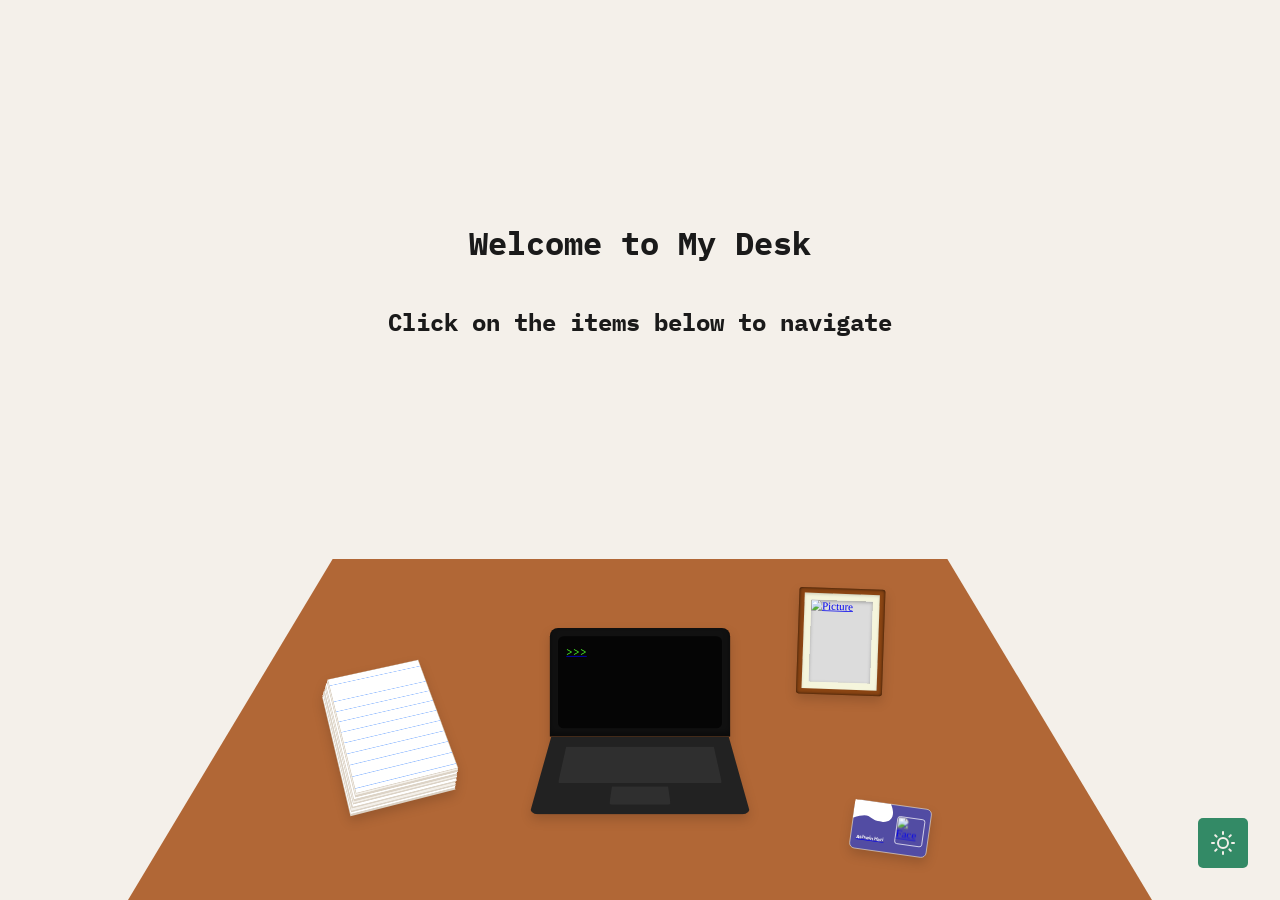
==== index.html @ 0161286c "made homepage" ====
<!DOCTYPE html>
<html lang="en">
<head>
    <meta charset="UTF-8">
    <meta name="viewport" content="width=device-width, initial-scale=1">
    <title>Ashwin Hari</title>
    <link rel="stylesheet" href="styles.css">
    <script src="script.js" defer></script>
</head>
<body>
    <header>
        <h1>Welcome to My Desk</h1>
        <h2>Click on the items below to navigate</h2>
    </header>
    <main class="desk">
        <nav class="desk-top">
            <div class="desk-item item-photos">
                <a class="photos-model" href="./about.html" aria-label="About">
                    <div class="frame-outer">
                        <div class="frame-inner">
                            <div class="frame-content">
                                <img src="/images/frame.jpg" alt="Picture">
                            </div>
                        </div>
                    </div>
                </a>
            </div>
            <div class="desk-item item-laptop">
                <a class="laptop-model" href="./projects.html" aria-label="Projects">
                    <div class="lid">
                        <div class="screen">
                            <span id="onscreen-text">>>></span>
                        </div>
                    </div>
                    <div class="base">
                        <div class="keyboard"></div>
                        <div class="trackpad"></div>
                    </div>
                </a>
            </div>
            <div class="desk-item item-papers">
                <a class="papers-model" href="./research.html" aria-label="Research">
                    <div class="top-page"></div>
                </a>
            </div>
            <div class="desk-item item-idcard">
                <a class="idcard-model" href="./contact.html" aria-label="Contact">
                    <div class="card-background">
                        <div class="card-photo">
                            <img src="/images/pfp.jpg" alt="Face">
                        </div>
                        <div class="card-name">
                            Ashwin Hari
                        </div>
                    </div>
                </a>
            </div>
        </nav>
    </main>
    <div class="theme-toggle">
        <button class="theme-toggle-button" aria-label="Toggle dark/light mode">
            <svg class="theme-icon icon-sun" xmlns="http://www.w3.org/2000/svg" width="24" height="24" viewBox="0 0 24 24" fill="none" stroke="currentColor" stroke-width="2" stroke-linecap="round" stroke-linejoin="round" aria-hidden="True">
                <circle cx="12" cy="12" r="5"></circle>
                <line x1="12" y1="1" x2="12" y2="3"></line>
                <line x1="12" y1="21" x2="12" y2="23"></line>
                <line x1="4.22" y1="4.22" x2="5.64" y2="5.64"></line>
                <line x1="18.36" y1="18.36" x2="19.78" y2="19.78"></line>
                <line x1="1" y1="12" x2="3" y2="12"></line>
                <line x1="21" y1="12" x2="23" y2="12"></line>
                <line x1="4.22" y1="19.78" x2="5.64" y2="18.36"></line>
                <line x1="18.36" y1="5.64" x2="19.78" y2="4.22"></line>
            </svg>
            <svg class="theme-icon icon-moon" xmlns="http://www.w3.org/2000/svg" width="24" height="24" viewBox="0 0 24 24" fill="none" stroke="currentColor" stroke-width="2" stroke-linecap="round" stroke-linejoin="round" aria-hidden="True">
                <path d="M21 12.79A9 9 0 1 1 11.21 3 7 7 0 0 0 21 12.79z"></path>
            </svg>
        </button>
    </div>
</body>
</html>
---- styles.css ----
@import url('https://fonts.googleapis.com/css2?family=Inter');
@import url('https://fonts.googleapis.com/css2?family=IBM+Plex+Mono');

:root {
    /* fonts */
    --font-heading: 'IBM Plex Mono', monospace;
    --font-body: 'Inter', system-ui, sans-serif;

    /* font sizes */
    --text-3xs: 0.42rem;
    --text-sm: 0.875rem;
    --text-screen: 0.975rem;
    --text-base: 1rem;
    --text-md: 1.25rem;
    --text-lg: 1.5rem;
    --text-xl: 2rem;

    /* semantic border radii */
    --radius-sm: 0.25rem;
    --radius-md: 0.5rem;
    --radius-lg: 0.75rem;

    /* standard spacing */
    --space-xs: 0.25rem;
    --space-sm: 0.5rem;
    --space-md: 0.75rem;
    --space-lg: 1rem;
    --space-xl: 1.5rem;
    --space-2xl: 2rem;
    --space-3xl: 3rem;

    /* light colors */
    --color-bg-base: #f4f0ea;
    --color-bg-surface: #ffffff;
    --color-text-main: #1a1a1a;
    --color-text-muted: #6b6560;
    --color-accent: #338a66;
    --color-border: #dcd3c6;
    --color-shadow-transparent: transparent;
    --color-shadow-light: rgba(0, 0, 0, 0.15);
    --color-shadow: rgba(0, 0, 0, 0.25);
    --color-shadow-heavy: rgba(0, 0, 0, 0.4);
    --color-shadow-inset: rgba(0, 0, 0, 0.8);

    /* model colors */
    --color-photos-frame-outer: #8b4513;
    --color-photos-frame-inner: #f5f5dc;
    --color-photos-frame-content: #dcdcdc;

    --color-laptop-lid: #111111;
    --color-laptop-screen-bg: #050505;
    --color-laptop-screen-text: #4af626;
    --color-laptop-base: #222222;
    --color-laptop-keyboard: #444444;
    --color-laptop-trackpad: #444444;

    --color-papers-page-bg: #ffffff;
    --color-papers-page-lines: #a0c4ff;
    --color-papers-stack-edge-1: #f4f0ea;
    --color-papers-stack-edge-2: #dcd3c6;

    --color-idcard-background: #524ca3;
    --color-idcard-border: #dcd3c6;
    --color-idcard-corner: #ffffff;
    --color-idcard-photo-border: #ffffff;
    --color-idcard-text: #ffffff;

    /* other colors */
    --color-desk: #b16736;
}

/* dark theme */
[data-theme="dark"] {
    --color-bg-base: #121212;
    --color-bg-surface: #1e1e1e;
    --color-text-main: #e0e0e0;
    --color-text-muted: #a0a0a0;
    --color-accent: #235c44;
    --color-border: #333333;
    --color-shadow-transparent: transparent;
    --color-shadow-light: rgba(0, 0, 0, 0.3);
    --color-shadow: rgba(0, 0, 0, 0.5);
    --color-shadow-heavy: rgba(0, 0, 0, 0.65);
    --color-shadow-inset: rgba(0, 0, 0, 0.95);
}

html, body {
    overflow-x: hidden;
    width: 100%;
    max-width: 100vw;
}

body {
    display: flex;
    flex-direction: column;
    align-self: center;
    justify-self: center;
    align-items: center;
    background-color: var(--color-bg-base);
    color: var(--color-text-main);
    transition: background-color 400ms ease, color 400ms ease;
    margin: 0;
    min-height: 100vh;
}

@keyframes textAppear {
    0% { opacity: 0; transform: translateY(20px) scale(0.95); text-shadow: 0 0px 0px var(--color-shadow-transparent); }
    100% { opacity: 1; transform: translateY(0) scale(1); text-shadow: 0 15px 25px var(--color-shadow); }
}

header {
    display: flex;
    flex-direction: column;
    align-items: center;
    font-family: var(--font-heading);
    margin: auto 0;
    animation: textAppear 1.2s cubic-bezier(0.2, 0.8, 0.2, 1) 0.5s backwards;
}

h1 {
    font-size: var(--text-xl);
}

h2 {
    font-size: var(--text-lg);
}

@keyframes deskSlideUp {
    0% {
        clip-path: polygon(20% 100%, 80% 100%,  100% 100%, 0% 100%);
    }
    100% {
        clip-path: polygon(20% 0%, 80% 0%, 100% 100%, 0% 100%);
    }
}

.desk {
    width: 80vw;
    max-width: 1400px;
    aspect-ratio: 3 / 1;
    position: relative;
    margin: 0 auto;
    animation: deskSlideUp 1s cubic-bezier(0.25, 1, 0.5, 1) both;
}

.desk-top {
    position: absolute;
    top: 0;
    left: 0;
    width: 1500px;
    height: 500px;
    box-sizing: border-box;
    transform-origin: top left;
    transform: scale(var(--desk-scale, 1));
    background-color: var(--color-desk);
    padding: var(--space-xl);
    display: grid;
    grid-template-columns: repeat(10, minmax(0, 1fr));
    grid-template-rows: minmax(0, 0.1fr) minmax(0, 0.2fr) minmax(0, 0.3fr) minmax(0, 0.4fr);
    gap: var(--space-lg);
}

@keyframes dropIn {
    0% {
        opacity: 0;
        transform: translateY(-50px) scale(1.2); 
    }
    100% {
        opacity: 1;
        transform: translateY(0) scale(1);
    }
}

.desk-item {
    text-decoration: none;
    display: flex;
    justify-content: center;
    align-items: center;
    position: relative;
    filter: drop-shadow(0 8px 8px var(--color-shadow-light));
    transition: filter 0.5s cubic-bezier(0.34, 1.56, 0.64, 1), transform 0.5s cubic-bezier(0.34, 1.56, 0.64, 1);
    animation: dropIn 0.8s cubic-bezier(0.25, 1, 0.5, 1) backwards;
}

.desk-item:hover,
.desk-item:focus-within {  
    transform: translateY(-15px);
    filter: drop-shadow(0 25px 20px var(--color-shadow));
}

/* grid placement */

.item-photos { 
    animation-delay: 1.5s;
    grid-row: 2 / span 1;
    grid-column: 7 / span 2;
    z-index: 10;
}
.item-laptop { animation-delay: 1.65s;
    grid-row: 3 / span 1;
    grid-column: 5 / span 2;
    z-index: 30;
}
.item-papers { animation-delay: 1.8s;
    grid-row: 3 / span 1;
    grid-column: 3 / span 1;
    z-index: 20;
}
.item-idcard { animation-delay: 1.95s;
    grid-row: 4 / span 1;
    grid-column: 8 / span 1;
    z-index: 40;
}

/* photos model */

.photos-model {
    transform: rotate(2deg);
}

.photos-model .frame-outer {
    width: 110px;
    height: 140px;
    background-color: var(--color-photos-frame-outer);
    padding: var(--space-sm);
    border-radius: var(--radius-sm);
    box-shadow: inset 0 0 5px var(--color-shadow-inset);
}

.photos-model .frame-inner {
    width: 100%;
    height: 100%;
    background-color: var(--color-photos-frame-inner);
    padding: 10px;
    box-sizing: border-box;
    box-shadow: inset 0 2px 4px var(--color-shadow-light);
}

.photos-model .frame-content {
    width: 100%;
    height: 100%;
    background-color: var(--color-photos-frame-content);
    overflow: hidden;
    box-shadow: inset 0 2px 5px var(--color-shadow);
}

.photos-model .frame-content img {
    width: 100%;
    height: 100%;
    object-fit: cover;
    display: block;
}

/* laptop model */

.laptop-model {
    display: flex;
    flex-direction: column;
    align-items: center;
}

.laptop-model .lid {
    width: 240px;
    height: 135px;
    background-color: var(--color-laptop-lid);
    border-radius: var(--radius-lg) var(--radius-lg) 0 0;
    padding: var(--space-md);
    box-shadow: inset 0 -6px 9px var(--color-shadow-heavy);
}

.laptop-model .screen {
    width: 100%;
    height: 100%;
    background-color: var(--color-laptop-screen-bg);
    border-radius: var(--radius-md);
    padding: var(--space-md);
    box-sizing: border-box;
    font-family: var(--font-heading);
    font-size: var(--text-screen);
    color: var(--color-laptop-screen-text);
}

.laptop-model .base {
    width: 300px;
    height: 90px;
    background-color: var(--color-laptop-base);
    border-radius: 0 0 var(--radius-lg) var(--radius-lg);
    clip-path: polygon(var(--space-2xl) 0, calc(100% - var(--space-2xl)) 0, 100% 100%, 0 100%);
    display: flex;
    align-items: center;
    justify-content: center;
    flex-direction: column;
    gap: 5%;
    padding: var(--space-md);
}

.laptop-model .keyboard {
    width: 80%;
    height: 60%;
    background-color: var(--color-laptop-keyboard);
    clip-path: polygon(var(--space-md) 0, calc(100% - var(--space-md)) 0, 100% 100%, 0 100%);
    border-radius: var(--radius-sm);
    opacity: 0.4;
}

.laptop-model .trackpad {
    width: 30%;
    height: 30%;
    background-color: var(--color-laptop-trackpad);
    clip-path: polygon(var(--space-xs) 0, calc(100% - var(--space-xs)) 0, 100% 100%, 0 100%);
    border-radius: var(--radius-sm);
    opacity: 0.4;
}

/* papers model */

.papers-model {
    transform: perspective(720px) rotateX(30deg) rotateZ(-15deg);
}

.papers-model .top-page {
    width: 144px;
    height: 192px;
    background-color: var(--color-papers-page-bg);
    border: 1px solid var(--color-papers-stack-edge-2);
    box-shadow: 
        -1px 2px 0 0 var(--color-papers-stack-edge-1),
        -2px 5px 0 0 var(--color-papers-stack-edge-2),
        -4px 7px 0 0 var(--color-papers-page-bg),
        -5px 10px 0 0 var(--color-papers-stack-edge-2),
        -6px 12px 0 0 var(--color-papers-stack-edge-1),
        -7px 14px 0 0 var(--color-papers-stack-edge-2),
        -8px 17px 0 0 var(--color-papers-page-bg),
        -10px 19px 0 0 var(--color-papers-stack-edge-2),
        -11px 22px 0 0 var(--color-papers-stack-edge-1),
        -12px 24px 0 0 var(--color-papers-stack-edge-2),
        -13px 26px 0 0 var(--color-papers-page-bg),
        -14px 29px 0 0 var(--color-papers-stack-edge-2);
    background-image: repeating-linear-gradient(
        transparent,
        transparent 17px,
        var(--color-papers-page-lines) 17px,
        var(--color-papers-page-lines) 18px
    );
    background-position: 0 var(--space-xl);
}

/* id card model */

.idcard-model {
    transform: rotate(8deg);
}

.idcard-model .card-background {
    width: 112px;
    height: 70px;
    background-color: var(--color-idcard-background);
    border-radius: var(--radius-md);
    border: 1px solid var(--color-idcard-border);
    display: grid;
    grid-template-columns: 50% 50%;
    grid-template-rows: 50% 50%;
}

.idcard-model .card-background::before {
    content: '';
    position: absolute;
    top: 0;
    left: 0;
    width: 70px;
    height: 46px;
    background-color: var(--color-idcard-corner);
    clip-path: path('M0 0 L52.5 0 C63 17.5 56 28 42 28 C21 28 28 14 0 28 Z');
}

.idcard-model .card-photo {
    grid-column: 2 / 3;
    grid-row: 1 / 3; 
    display: flex;
    justify-content: center;
    align-items: center;
    z-index: 1; 
}

.idcard-model .card-photo img {
    width: 39px;
    height: 39px;
    border-radius: var(--radius-sm);
    border: 1px solid var(--color-idcard-photo-border);
}

.idcard-model .card-name {
    grid-column: 1 / 2;
    grid-row: 2 / 3; 
    display: flex;
    justify-content: center;
    align-items: center;
    font-family: var(--font-body);
    font-size: var(--text-3xs);
    text-decoration: none;
    font-weight: bold;
    color: var(--color-idcard-text);
    margin: 0;
    text-align: center; 
}

.theme-toggle {
    position: fixed;
    bottom: var(--space-2xl);
    right: var(--space-2xl);
    z-index: 100;
}

.theme-toggle-button {
    background-color: var(--color-accent);
    border: none;
    color: var(--color-bg-base);
    position: relative;
    height: 50px;
    width: 50px;
    border-radius: 5px;
    cursor: pointer;
    display: grid;
    place-items: center;
}

.theme-toggle-button:focus-visible,
.theme-toggle-button:hover {
    color: var(--color-bg-surface);
}

.theme-icon {
    grid-column: 1 / 2;
    grid-row: 1 / 2;
    transition: opacity 400ms ease;
}

.icon-sun {
    opacity: 1;
}

.icon-moon {
    opacity: 0;
}

[data-theme="dark"] .icon-sun {
    opacity: 0;
}

[data-theme="dark"] .icon-moon {
    opacity: 1;
}

@media (prefers-reduced-motion: reduce) {
    *, *::before, *::after {
        animation-duration: 0.01ms !important;
        animation-iteration-count: 1 !important;
        transition-duration: 0.01ms !important;
        scroll-behavior: auto !important;
    }
    .desk-item, header {
        opacity: 1;
    }
    .desk-item:hover,
    .desk-item:focus-within {  
        transform: translateZ(0);
    }
}

@media (max-width: 768px) {
    header {
        margin: var(--space-2xl) 0;
        padding: 0 var(--space-md);
        box-sizing: border-box;
        width: 100vw;
    }
    
    h1 {
        font-size: min(8vw, var(--text-xl));
        white-space: nowrap;
    }
    
    h2 {
        font-size: min(4.5vw, var(--text-lg));
        white-space: nowrap;
    }
    
    .desk {
        width: 100%;
        height: auto;
        margin-bottom: var(--space-3xl);
        animation: none;
    }
    
    .desk-top {
        position: static;
        width: 100%;
        height: auto;
        transform: none !important;
        display: flex;
        flex-direction: column;
        align-items: center;
        clip-path: none;
        padding: var(--space-3xl) var(--space-lg);
        gap: 80px;
    }
}
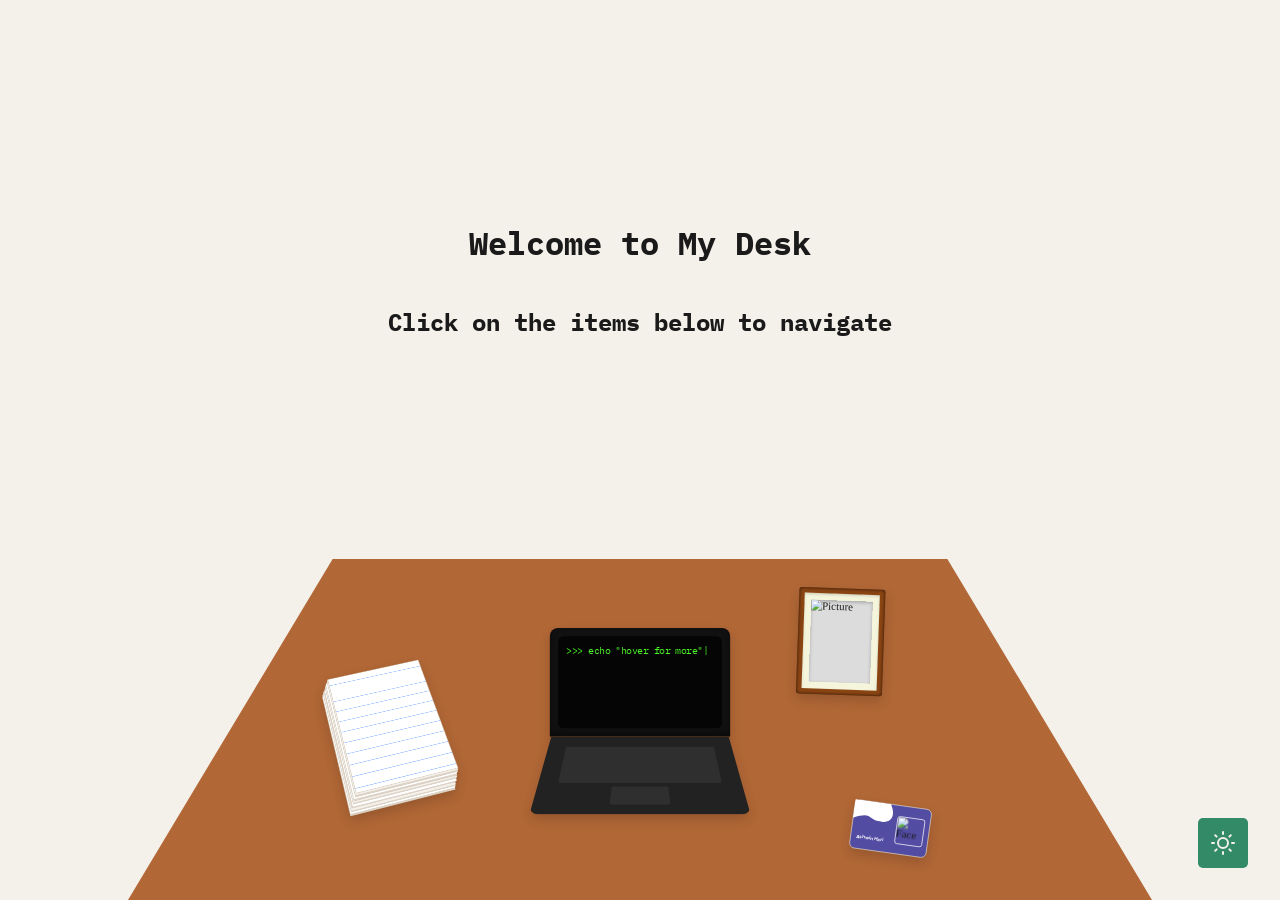
==== commit 265ee6da: "added typed text on laptop screen" ====
--- a/index.html
+++ b/index.html
@@ -29,7 +29,8 @@
                 <a class="laptop-model" href="./projects.html" aria-label="Projects">
                     <div class="lid">
                         <div class="screen">
-                            <span id="onscreen-text">>>></span>
+                            <span id="prompt">>>></span>
+                            <span id="onscreen-text"></span>
                         </div>
                     </div>
                     <div class="base">
--- a/styles.css
+++ b/styles.css
@@ -9,7 +9,6 @@
     /* font sizes */
     --text-3xs: 0.42rem;
     --text-sm: 0.875rem;
-    --text-screen: 0.975rem;
     --text-base: 1rem;
     --text-md: 1.25rem;
     --text-lg: 1.5rem;
@@ -182,6 +181,11 @@
     animation: dropIn 0.8s cubic-bezier(0.25, 1, 0.5, 1) backwards;
 }
 
+.desk-item a {
+    text-decoration: none;
+    color: inherit;
+}
+
 .desk-item:hover,
 .desk-item:focus-within {  
     transform: translateY(-15px);
@@ -276,8 +280,18 @@
     padding: var(--space-md);
     box-sizing: border-box;
     font-family: var(--font-heading);
-    font-size: var(--text-screen);
+    font-size: var(--text-sm);
     color: var(--color-laptop-screen-text);
+}
+
+.typing-cursor::after {
+    content: '|';
+    animation: blinkFade 1s step-end infinite;
+}
+
+@keyframes blinkFade {
+    0%, 100% { opacity: 1; }
+    50% { opacity: 0; }
 }
 
 .laptop-model .base {
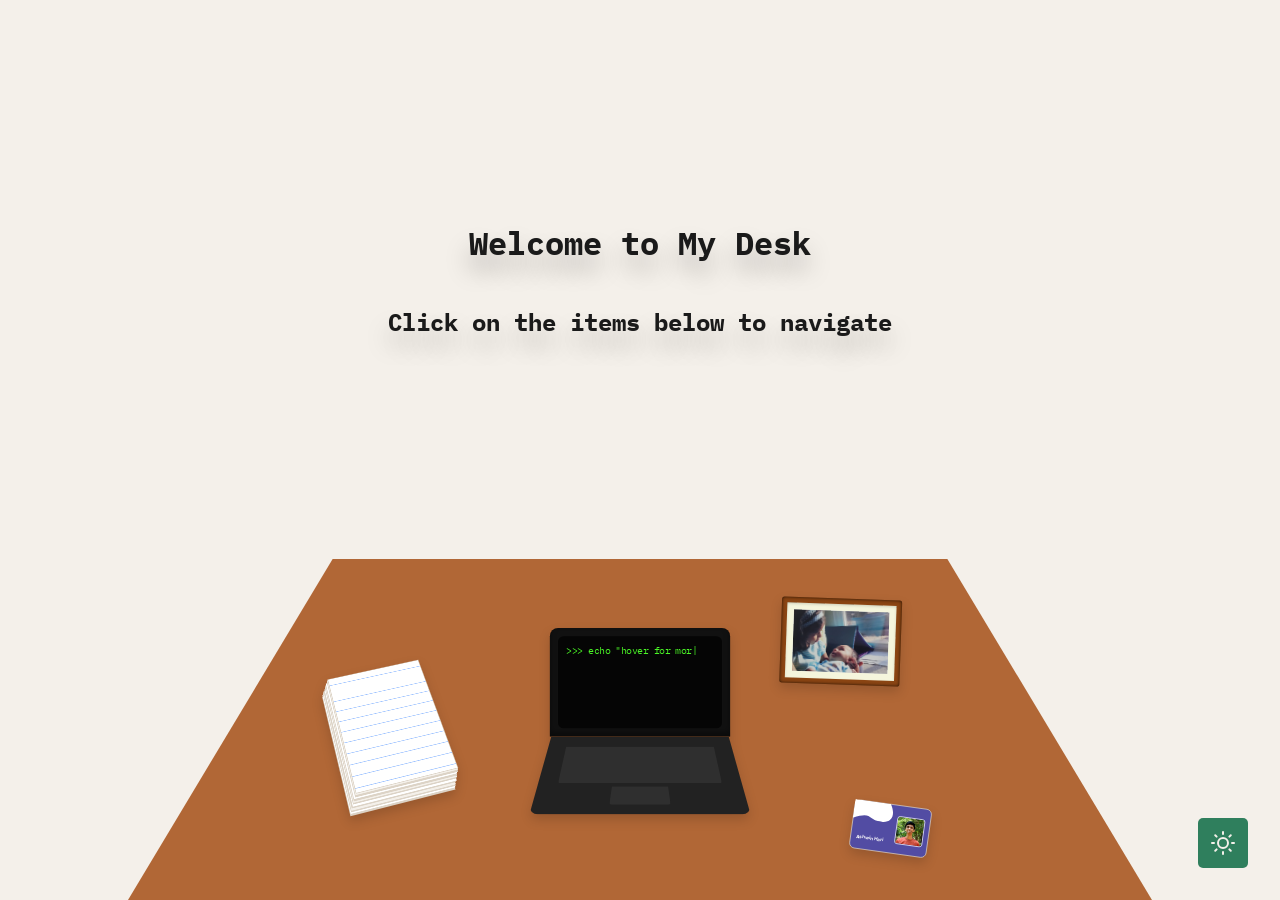
==== commit 28cb6e82: "renamed home.html to index.html" ====
--- a/index.html
+++ b/index.html
@@ -5,28 +5,30 @@
     <meta name="viewport" content="width=device-width, initial-scale=1">
     <title>Ashwin Hari</title>
     <link rel="stylesheet" href="styles.css">
-    <script src="script.js" defer></script>
+    <link rel="stylesheet" href="home.css">
+    <script src="theme.js"></script>
+    <script src="home.js" defer></script>
 </head>
 <body>
     <header>
         <h1>Welcome to My Desk</h1>
         <h2>Click on the items below to navigate</h2>
     </header>
-    <main class="desk">
-        <nav class="desk-top">
-            <div class="desk-item item-photos">
-                <a class="photos-model" href="./about.html" aria-label="About">
+    <main class="home-desk">
+        <nav class="home-desk-top">
+            <div class="home-desk-item home-item-photos">
+                <a class="home-photos-model" href="./about.html" aria-label="About">
                     <div class="frame-outer">
                         <div class="frame-inner">
                             <div class="frame-content">
-                                <img src="/images/frame.jpg" alt="Picture">
+                                <img src="./images/frame.jpg" alt="Family picture">
                             </div>
                         </div>
                     </div>
                 </a>
             </div>
-            <div class="desk-item item-laptop">
-                <a class="laptop-model" href="./projects.html" aria-label="Projects">
+            <div class="home-desk-item home-item-laptop">
+                <a class="home-laptop-model" href="./projects.html" aria-label="Projects">
                     <div class="lid">
                         <div class="screen">
                             <span id="prompt">>>></span>
@@ -39,16 +41,16 @@
                     </div>
                 </a>
             </div>
-            <div class="desk-item item-papers">
-                <a class="papers-model" href="./research.html" aria-label="Research">
+            <div class="home-desk-item home-item-papers">
+                <a class="home-papers-model" href="./research.html" aria-label="Research">
                     <div class="top-page"></div>
                 </a>
             </div>
-            <div class="desk-item item-idcard">
-                <a class="idcard-model" href="./contact.html" aria-label="Contact">
+            <div class="home-desk-item home-item-idcard">
+                <a class="home-idcard-model" href="./contact.html" aria-label="Contact">
                     <div class="card-background">
                         <div class="card-photo">
-                            <img src="/images/pfp.jpg" alt="Face">
+                            <img src="./images/pfp.jpg" alt="Profile picture">
                         </div>
                         <div class="card-name">
                             Ashwin Hari
@@ -58,9 +60,9 @@
             </div>
         </nav>
     </main>
-    <div class="theme-toggle">
-        <button class="theme-toggle-button" aria-label="Toggle dark/light mode">
-            <svg class="theme-icon icon-sun" xmlns="http://www.w3.org/2000/svg" width="24" height="24" viewBox="0 0 24 24" fill="none" stroke="currentColor" stroke-width="2" stroke-linecap="round" stroke-linejoin="round" aria-hidden="True">
+    <div class="floating-controls">
+        <button class="floating-button" aria-label="Toggle dark/light mode" id="theme-toggle-btn">
+            <svg class="theme-icon icon-sun" xmlns="http://www.w3.org/2000/svg" width="24" height="24" viewBox="0 0 24 24" fill="none" stroke="currentColor" stroke-width="2" stroke-linecap="round" stroke-linejoin="round" aria-hidden="true">
                 <circle cx="12" cy="12" r="5"></circle>
                 <line x1="12" y1="1" x2="12" y2="3"></line>
                 <line x1="12" y1="21" x2="12" y2="23"></line>
@@ -71,7 +73,7 @@
                 <line x1="4.22" y1="19.78" x2="5.64" y2="18.36"></line>
                 <line x1="18.36" y1="5.64" x2="19.78" y2="4.22"></line>
             </svg>
-            <svg class="theme-icon icon-moon" xmlns="http://www.w3.org/2000/svg" width="24" height="24" viewBox="0 0 24 24" fill="none" stroke="currentColor" stroke-width="2" stroke-linecap="round" stroke-linejoin="round" aria-hidden="True">
+            <svg class="theme-icon icon-moon" xmlns="http://www.w3.org/2000/svg" width="24" height="24" viewBox="0 0 24 24" fill="none" stroke="currentColor" stroke-width="2" stroke-linecap="round" stroke-linejoin="round" aria-hidden="true">
                 <path d="M21 12.79A9 9 0 1 1 11.21 3 7 7 0 0 0 21 12.79z"></path>
             </svg>
         </button>
--- a/styles.css
+++ b/styles.css
@@ -14,7 +14,7 @@
     --text-lg: 1.5rem;
     --text-xl: 2rem;
 
-    /* semantic border radii */
+    /* border radii */
     --radius-sm: 0.25rem;
     --radius-md: 0.5rem;
     --radius-lg: 0.75rem;
@@ -33,7 +33,7 @@
     --color-bg-surface: #ffffff;
     --color-text-main: #1a1a1a;
     --color-text-muted: #6b6560;
-    --color-accent: #338a66;
+    --color-accent: #2f7f5d;
     --color-border: #dcd3c6;
     --color-shadow-transparent: transparent;
     --color-shadow-light: rgba(0, 0, 0, 0.15);
@@ -66,6 +66,8 @@
 
     /* other colors */
     --color-desk: #b16736;
+    --color-error: #d32f2f;
+    --color-error-shadow: rgba(211, 47, 47, 0.2);
 }
 
 /* dark theme */
@@ -74,13 +76,21 @@
     --color-bg-surface: #1e1e1e;
     --color-text-main: #e0e0e0;
     --color-text-muted: #a0a0a0;
-    --color-accent: #235c44;
+    --color-accent: #3ea77b;
     --color-border: #333333;
     --color-shadow-transparent: transparent;
     --color-shadow-light: rgba(0, 0, 0, 0.3);
     --color-shadow: rgba(0, 0, 0, 0.5);
     --color-shadow-heavy: rgba(0, 0, 0, 0.65);
     --color-shadow-inset: rgba(0, 0, 0, 0.95);
+    --color-error: #ef5350;
+    --color-error-shadow: rgba(239, 83, 80, 0.2);
+}
+
+*, *::before, *::after {
+    transition-property: background-color, color, border-color, box-shadow, fill, stroke, outline-color, opacity;
+    transition-duration: 400ms;
+    transition-timing-function: ease;
 }
 
 html, body {
@@ -97,7 +107,6 @@
     align-items: center;
     background-color: var(--color-bg-base);
     color: var(--color-text-main);
-    transition: background-color 400ms ease, color 400ms ease;
     margin: 0;
     min-height: 100vh;
 }
@@ -111,9 +120,14 @@
     display: flex;
     flex-direction: column;
     align-items: center;
+    margin: auto 0;
+
+    text-shadow: 0 15px 25px var(--color-shadow);
+    animation: textAppear 1.2s cubic-bezier(0.2, 0.8, 0.2, 1) 0.5s both;
+}
+
+h1, h2, h3, h4, h5, h6 {
     font-family: var(--font-heading);
-    margin: auto 0;
-    animation: textAppear 1.2s cubic-bezier(0.2, 0.8, 0.2, 1) 0.5s backwards;
 }
 
 h1 {
@@ -124,308 +138,17 @@
     font-size: var(--text-lg);
 }
 
-@keyframes deskSlideUp {
-    0% {
-        clip-path: polygon(20% 100%, 80% 100%,  100% 100%, 0% 100%);
-    }
-    100% {
-        clip-path: polygon(20% 0%, 80% 0%, 100% 100%, 0% 100%);
-    }
-}
-
-.desk {
-    width: 80vw;
-    max-width: 1400px;
-    aspect-ratio: 3 / 1;
-    position: relative;
-    margin: 0 auto;
-    animation: deskSlideUp 1s cubic-bezier(0.25, 1, 0.5, 1) both;
-}
-
-.desk-top {
-    position: absolute;
-    top: 0;
-    left: 0;
-    width: 1500px;
-    height: 500px;
-    box-sizing: border-box;
-    transform-origin: top left;
-    transform: scale(var(--desk-scale, 1));
-    background-color: var(--color-desk);
-    padding: var(--space-xl);
-    display: grid;
-    grid-template-columns: repeat(10, minmax(0, 1fr));
-    grid-template-rows: minmax(0, 0.1fr) minmax(0, 0.2fr) minmax(0, 0.3fr) minmax(0, 0.4fr);
-    gap: var(--space-lg);
-}
-
-@keyframes dropIn {
-    0% {
-        opacity: 0;
-        transform: translateY(-50px) scale(1.2); 
-    }
-    100% {
-        opacity: 1;
-        transform: translateY(0) scale(1);
-    }
-}
-
-.desk-item {
-    text-decoration: none;
-    display: flex;
-    justify-content: center;
-    align-items: center;
-    position: relative;
-    filter: drop-shadow(0 8px 8px var(--color-shadow-light));
-    transition: filter 0.5s cubic-bezier(0.34, 1.56, 0.64, 1), transform 0.5s cubic-bezier(0.34, 1.56, 0.64, 1);
-    animation: dropIn 0.8s cubic-bezier(0.25, 1, 0.5, 1) backwards;
-}
-
-.desk-item a {
-    text-decoration: none;
-    color: inherit;
-}
-
-.desk-item:hover,
-.desk-item:focus-within {  
-    transform: translateY(-15px);
-    filter: drop-shadow(0 25px 20px var(--color-shadow));
-}
-
-/* grid placement */
-
-.item-photos { 
-    animation-delay: 1.5s;
-    grid-row: 2 / span 1;
-    grid-column: 7 / span 2;
-    z-index: 10;
-}
-.item-laptop { animation-delay: 1.65s;
-    grid-row: 3 / span 1;
-    grid-column: 5 / span 2;
-    z-index: 30;
-}
-.item-papers { animation-delay: 1.8s;
-    grid-row: 3 / span 1;
-    grid-column: 3 / span 1;
-    z-index: 20;
-}
-.item-idcard { animation-delay: 1.95s;
-    grid-row: 4 / span 1;
-    grid-column: 8 / span 1;
-    z-index: 40;
-}
-
-/* photos model */
-
-.photos-model {
-    transform: rotate(2deg);
-}
-
-.photos-model .frame-outer {
-    width: 110px;
-    height: 140px;
-    background-color: var(--color-photos-frame-outer);
-    padding: var(--space-sm);
-    border-radius: var(--radius-sm);
-    box-shadow: inset 0 0 5px var(--color-shadow-inset);
-}
-
-.photos-model .frame-inner {
-    width: 100%;
-    height: 100%;
-    background-color: var(--color-photos-frame-inner);
-    padding: 10px;
-    box-sizing: border-box;
-    box-shadow: inset 0 2px 4px var(--color-shadow-light);
-}
-
-.photos-model .frame-content {
-    width: 100%;
-    height: 100%;
-    background-color: var(--color-photos-frame-content);
-    overflow: hidden;
-    box-shadow: inset 0 2px 5px var(--color-shadow);
-}
-
-.photos-model .frame-content img {
-    width: 100%;
-    height: 100%;
-    object-fit: cover;
-    display: block;
-}
-
-/* laptop model */
-
-.laptop-model {
-    display: flex;
-    flex-direction: column;
-    align-items: center;
-}
-
-.laptop-model .lid {
-    width: 240px;
-    height: 135px;
-    background-color: var(--color-laptop-lid);
-    border-radius: var(--radius-lg) var(--radius-lg) 0 0;
-    padding: var(--space-md);
-    box-shadow: inset 0 -6px 9px var(--color-shadow-heavy);
-}
-
-.laptop-model .screen {
-    width: 100%;
-    height: 100%;
-    background-color: var(--color-laptop-screen-bg);
-    border-radius: var(--radius-md);
-    padding: var(--space-md);
-    box-sizing: border-box;
-    font-family: var(--font-heading);
-    font-size: var(--text-sm);
-    color: var(--color-laptop-screen-text);
-}
-
-.typing-cursor::after {
-    content: '|';
-    animation: blinkFade 1s step-end infinite;
-}
-
-@keyframes blinkFade {
-    0%, 100% { opacity: 1; }
-    50% { opacity: 0; }
-}
-
-.laptop-model .base {
-    width: 300px;
-    height: 90px;
-    background-color: var(--color-laptop-base);
-    border-radius: 0 0 var(--radius-lg) var(--radius-lg);
-    clip-path: polygon(var(--space-2xl) 0, calc(100% - var(--space-2xl)) 0, 100% 100%, 0 100%);
-    display: flex;
-    align-items: center;
-    justify-content: center;
-    flex-direction: column;
-    gap: 5%;
-    padding: var(--space-md);
-}
-
-.laptop-model .keyboard {
-    width: 80%;
-    height: 60%;
-    background-color: var(--color-laptop-keyboard);
-    clip-path: polygon(var(--space-md) 0, calc(100% - var(--space-md)) 0, 100% 100%, 0 100%);
-    border-radius: var(--radius-sm);
-    opacity: 0.4;
-}
-
-.laptop-model .trackpad {
-    width: 30%;
-    height: 30%;
-    background-color: var(--color-laptop-trackpad);
-    clip-path: polygon(var(--space-xs) 0, calc(100% - var(--space-xs)) 0, 100% 100%, 0 100%);
-    border-radius: var(--radius-sm);
-    opacity: 0.4;
-}
-
-/* papers model */
-
-.papers-model {
-    transform: perspective(720px) rotateX(30deg) rotateZ(-15deg);
-}
-
-.papers-model .top-page {
-    width: 144px;
-    height: 192px;
-    background-color: var(--color-papers-page-bg);
-    border: 1px solid var(--color-papers-stack-edge-2);
-    box-shadow: 
-        -1px 2px 0 0 var(--color-papers-stack-edge-1),
-        -2px 5px 0 0 var(--color-papers-stack-edge-2),
-        -4px 7px 0 0 var(--color-papers-page-bg),
-        -5px 10px 0 0 var(--color-papers-stack-edge-2),
-        -6px 12px 0 0 var(--color-papers-stack-edge-1),
-        -7px 14px 0 0 var(--color-papers-stack-edge-2),
-        -8px 17px 0 0 var(--color-papers-page-bg),
-        -10px 19px 0 0 var(--color-papers-stack-edge-2),
-        -11px 22px 0 0 var(--color-papers-stack-edge-1),
-        -12px 24px 0 0 var(--color-papers-stack-edge-2),
-        -13px 26px 0 0 var(--color-papers-page-bg),
-        -14px 29px 0 0 var(--color-papers-stack-edge-2);
-    background-image: repeating-linear-gradient(
-        transparent,
-        transparent 17px,
-        var(--color-papers-page-lines) 17px,
-        var(--color-papers-page-lines) 18px
-    );
-    background-position: 0 var(--space-xl);
-}
-
-/* id card model */
-
-.idcard-model {
-    transform: rotate(8deg);
-}
-
-.idcard-model .card-background {
-    width: 112px;
-    height: 70px;
-    background-color: var(--color-idcard-background);
-    border-radius: var(--radius-md);
-    border: 1px solid var(--color-idcard-border);
-    display: grid;
-    grid-template-columns: 50% 50%;
-    grid-template-rows: 50% 50%;
-}
-
-.idcard-model .card-background::before {
-    content: '';
-    position: absolute;
-    top: 0;
-    left: 0;
-    width: 70px;
-    height: 46px;
-    background-color: var(--color-idcard-corner);
-    clip-path: path('M0 0 L52.5 0 C63 17.5 56 28 42 28 C21 28 28 14 0 28 Z');
-}
-
-.idcard-model .card-photo {
-    grid-column: 2 / 3;
-    grid-row: 1 / 3; 
-    display: flex;
-    justify-content: center;
-    align-items: center;
-    z-index: 1; 
-}
-
-.idcard-model .card-photo img {
-    width: 39px;
-    height: 39px;
-    border-radius: var(--radius-sm);
-    border: 1px solid var(--color-idcard-photo-border);
-}
-
-.idcard-model .card-name {
-    grid-column: 1 / 2;
-    grid-row: 2 / 3; 
-    display: flex;
-    justify-content: center;
-    align-items: center;
-    font-family: var(--font-body);
-    font-size: var(--text-3xs);
-    text-decoration: none;
-    font-weight: bold;
-    color: var(--color-idcard-text);
-    margin: 0;
-    text-align: center; 
-}
-
-.theme-toggle {
+.floating-controls {
     position: fixed;
     bottom: var(--space-2xl);
     right: var(--space-2xl);
     z-index: 100;
-}
-
-.theme-toggle-button {
+    display: flex;
+    flex-direction: column;
+    gap: var(--space-sm);
+}
+
+.floating-button {
     background-color: var(--color-accent);
     border: none;
     color: var(--color-bg-base);
@@ -436,17 +159,17 @@
     cursor: pointer;
     display: grid;
     place-items: center;
-}
-
-.theme-toggle-button:focus-visible,
-.theme-toggle-button:hover {
+    text-decoration: none;
+}
+
+.floating-button:focus-visible,
+.floating-button:hover {
     color: var(--color-bg-surface);
 }
 
 .theme-icon {
     grid-column: 1 / 2;
     grid-row: 1 / 2;
-    transition: opacity 400ms ease;
 }
 
 .icon-sun {
@@ -472,12 +195,8 @@
         transition-duration: 0.01ms !important;
         scroll-behavior: auto !important;
     }
-    .desk-item, header {
+    header {
         opacity: 1;
-    }
-    .desk-item:hover,
-    .desk-item:focus-within {  
-        transform: translateZ(0);
     }
 }
 
@@ -498,24 +217,4 @@
         font-size: min(4.5vw, var(--text-lg));
         white-space: nowrap;
     }
-    
-    .desk {
-        width: 100%;
-        height: auto;
-        margin-bottom: var(--space-3xl);
-        animation: none;
-    }
-    
-    .desk-top {
-        position: static;
-        width: 100%;
-        height: auto;
-        transform: none !important;
-        display: flex;
-        flex-direction: column;
-        align-items: center;
-        clip-path: none;
-        padding: var(--space-3xl) var(--space-lg);
-        gap: 80px;
-    }
 }
--- a/home.css
+++ b/home.css
@@ -0,0 +1,325 @@
+@keyframes deskSlideUp {
+    0% {
+        clip-path: polygon(20% 100%, 80% 100%,  100% 100%, 0% 100%);
+    }
+    100% {
+        clip-path: polygon(20% 0%, 80% 0%, 100% 100%, 0% 100%);
+    }
+}
+
+.home-desk {
+    width: 80vw;
+    max-width: 1400px;
+    aspect-ratio: 3 / 1;
+    position: relative;
+    margin: 0 auto;
+    animation: deskSlideUp 1s cubic-bezier(0.25, 1, 0.5, 1) both;
+}
+
+.home-desk-top {
+    position: absolute;
+    top: 0;
+    left: 0;
+    width: 1500px;
+    height: 500px;
+    box-sizing: border-box;
+    transform-origin: top left;
+    transform: scale(var(--desk-scale, 1));
+    background-color: var(--color-desk);
+    padding: var(--space-xl);
+    display: grid;
+    grid-template-columns: repeat(10, minmax(0, 1fr));
+    grid-template-rows: minmax(0, 0.1fr) minmax(0, 0.2fr) minmax(0, 0.3fr) minmax(0, 0.4fr);
+    gap: var(--space-lg);
+}
+
+@keyframes dropIn {
+    0% {
+        opacity: 0;
+        transform: translateY(-50px) scale(1.2); 
+    }
+    100% {
+        opacity: 1;
+        transform: translateY(0) scale(1);
+    }
+}
+
+.home-desk-item {
+    text-decoration: none;
+    display: flex;
+    justify-content: center;
+    align-items: center;
+    position: relative;
+    filter: drop-shadow(0 8px 8px var(--color-shadow-light));
+    transition: filter 0.5s cubic-bezier(0.34, 1.56, 0.64, 1), transform 0.5s cubic-bezier(0.34, 1.56, 0.64, 1);
+    animation: dropIn 0.8s cubic-bezier(0.25, 1, 0.5, 1) backwards;
+}
+
+.home-desk-item a {
+    text-decoration: none;
+    color: inherit;
+}
+
+.home-desk-item:hover,
+.home-desk-item:focus-within {  
+    transform: translateY(-15px);
+    filter: drop-shadow(0 25px 20px var(--color-shadow));
+}
+
+/* grid placement */
+
+.home-item-photos { 
+    animation-delay: 1.5s;
+    grid-row: 2 / span 1;
+    grid-column: 7 / span 2;
+    z-index: 10;
+}
+.home-item-laptop { animation-delay: 1.65s;
+    grid-row: 3 / span 1;
+    grid-column: 5 / span 2;
+    z-index: 30;
+}
+.home-item-papers { animation-delay: 1.8s;
+    grid-row: 3 / span 1;
+    grid-column: 3 / span 1;
+    z-index: 20;
+}
+.home-item-idcard { animation-delay: 1.95s;
+    grid-row: 4 / span 1;
+    grid-column: 8 / span 1;
+    z-index: 40;
+}
+
+/* photos model */
+
+.home-photos-model {
+    transform: rotate(2deg);
+}
+
+.home-photos-model .frame-outer {
+    width: 160px;
+    height: 110px;
+    background-color: var(--color-photos-frame-outer);
+    padding: var(--space-sm);
+    border-radius: var(--radius-sm);
+    box-shadow: inset 0 0 5px var(--color-shadow-inset);
+}
+
+.home-photos-model .frame-inner {
+    width: 100%;
+    height: 100%;
+    background-color: var(--color-photos-frame-inner);
+    padding: 10px;
+    box-sizing: border-box;
+    box-shadow: inset 0 2px 4px var(--color-shadow-light);
+}
+
+.home-photos-model .frame-content {
+    width: 100%;
+    height: 100%;
+    background-color: var(--color-photos-frame-content);
+    overflow: hidden;
+    box-shadow: inset 0 2px 5px var(--color-shadow);
+}
+
+.home-photos-model .frame-content img {
+    width: 100%;
+    height: 100%;
+    object-fit: cover;
+    display: block;
+}
+
+/* laptop model */
+
+.home-laptop-model {
+    display: flex;
+    flex-direction: column;
+    align-items: center;
+}
+
+.home-laptop-model .lid {
+    width: 240px;
+    height: 135px;
+    background-color: var(--color-laptop-lid);
+    border-radius: var(--radius-lg) var(--radius-lg) 0 0;
+    padding: var(--space-md);
+    box-shadow: inset 0 -6px 9px var(--color-shadow-heavy);
+}
+
+.home-laptop-model .screen {
+    width: 100%;
+    height: 100%;
+    background-color: var(--color-laptop-screen-bg);
+    border-radius: var(--radius-md);
+    padding: var(--space-md);
+    box-sizing: border-box;
+    font-family: var(--font-heading);
+    font-size: var(--text-sm);
+    color: var(--color-laptop-screen-text);
+}
+
+.home-typing-cursor::after {
+    content: '|';
+    animation: blinkFade 1s step-end infinite;
+}
+
+@keyframes blinkFade {
+    0%, 100% { opacity: 1; }
+    50% { opacity: 0; }
+}
+
+.home-laptop-model .base {
+    width: 300px;
+    height: 90px;
+    background-color: var(--color-laptop-base);
+    border-radius: 0 0 var(--radius-lg) var(--radius-lg);
+    clip-path: polygon(var(--space-2xl) 0, calc(100% - var(--space-2xl)) 0, 100% 100%, 0 100%);
+    display: flex;
+    align-items: center;
+    justify-content: center;
+    flex-direction: column;
+    gap: 5%;
+    padding: var(--space-md);
+}
+
+.home-laptop-model .keyboard {
+    width: 80%;
+    height: 60%;
+    background-color: var(--color-laptop-keyboard);
+    clip-path: polygon(var(--space-md) 0, calc(100% - var(--space-md)) 0, 100% 100%, 0 100%);
+    border-radius: var(--radius-sm);
+    opacity: 0.4;
+}
+
+.home-laptop-model .trackpad {
+    width: 30%;
+    height: 30%;
+    background-color: var(--color-laptop-trackpad);
+    clip-path: polygon(var(--space-xs) 0, calc(100% - var(--space-xs)) 0, 100% 100%, 0 100%);
+    border-radius: var(--radius-sm);
+    opacity: 0.4;
+}
+
+/* papers model */
+
+.home-papers-model {
+    transform: perspective(720px) rotateX(30deg) rotateZ(-15deg);
+}
+
+.home-papers-model .top-page {
+    width: 144px;
+    height: 192px;
+    background-color: var(--color-papers-page-bg);
+    border: 1px solid var(--color-papers-stack-edge-2);
+    box-shadow: 
+        -1px 2px 0 0 var(--color-papers-stack-edge-1),
+        -2px 5px 0 0 var(--color-papers-stack-edge-2),
+        -4px 7px 0 0 var(--color-papers-page-bg),
+        -5px 10px 0 0 var(--color-papers-stack-edge-2),
+        -6px 12px 0 0 var(--color-papers-stack-edge-1),
+        -7px 14px 0 0 var(--color-papers-stack-edge-2),
+        -8px 17px 0 0 var(--color-papers-page-bg),
+        -10px 19px 0 0 var(--color-papers-stack-edge-2),
+        -11px 22px 0 0 var(--color-papers-stack-edge-1),
+        -12px 24px 0 0 var(--color-papers-stack-edge-2),
+        -13px 26px 0 0 var(--color-papers-page-bg),
+        -14px 29px 0 0 var(--color-papers-stack-edge-2);
+    background-image: repeating-linear-gradient(
+        transparent,
+        transparent 17px,
+        var(--color-papers-page-lines) 17px,
+        var(--color-papers-page-lines) 18px
+    );
+    background-position: 0 var(--space-xl);
+}
+
+/* id card model */
+
+.home-idcard-model {
+    transform: rotate(8deg);
+}
+
+.home-idcard-model .card-background {
+    width: 112px;
+    height: 70px;
+    background-color: var(--color-idcard-background);
+    border-radius: var(--radius-md);
+    border: 1px solid var(--color-idcard-border);
+    display: grid;
+    grid-template-columns: 50% 50%;
+    grid-template-rows: 50% 50%;
+}
+
+.home-idcard-model .card-background::before {
+    content: '';
+    position: absolute;
+    top: 0;
+    left: 0;
+    width: 70px;
+    height: 46px;
+    background-color: var(--color-idcard-corner);
+    clip-path: path('M0 0 L52.5 0 C63 17.5 56 28 42 28 C21 28 28 14 0 28 Z');
+}
+
+.home-idcard-model .card-photo {
+    grid-column: 2 / 3;
+    grid-row: 1 / 3; 
+    display: flex;
+    justify-content: center;
+    align-items: center;
+    z-index: 1; 
+}
+
+.home-idcard-model .card-photo img {
+    width: 39px;
+    height: 39px;
+    border-radius: var(--radius-sm);
+    border: 1px solid var(--color-idcard-photo-border);
+}
+
+.home-idcard-model .card-name {
+    grid-column: 1 / 2;
+    grid-row: 2 / 3; 
+    display: flex;
+    justify-content: center;
+    align-items: center;
+    font-family: var(--font-body);
+    font-size: var(--text-3xs);
+    text-decoration: none;
+    font-weight: bold;
+    color: var(--color-idcard-text);
+    margin: 0;
+    text-align: center; 
+}
+
+@media (prefers-reduced-motion: reduce) {
+    .home-desk-item {
+        opacity: 1;
+    }
+    .home-desk-item:hover,
+    .home-desk-item:focus-within {  
+        transform: translateZ(0);
+    }
+}
+
+@media (max-width: 768px) {
+    .home-desk {
+        width: 100%;
+        height: auto;
+        margin-bottom: var(--space-3xl);
+        animation: none;
+    }
+    
+    .home-desk-top {
+        position: static;
+        width: 100%;
+        height: auto;
+        transform: none !important;
+        display: flex;
+        flex-direction: column;
+        align-items: center;
+        clip-path: none;
+        padding: var(--space-3xl) var(--space-lg);
+        gap: 80px;
+    }
+}
